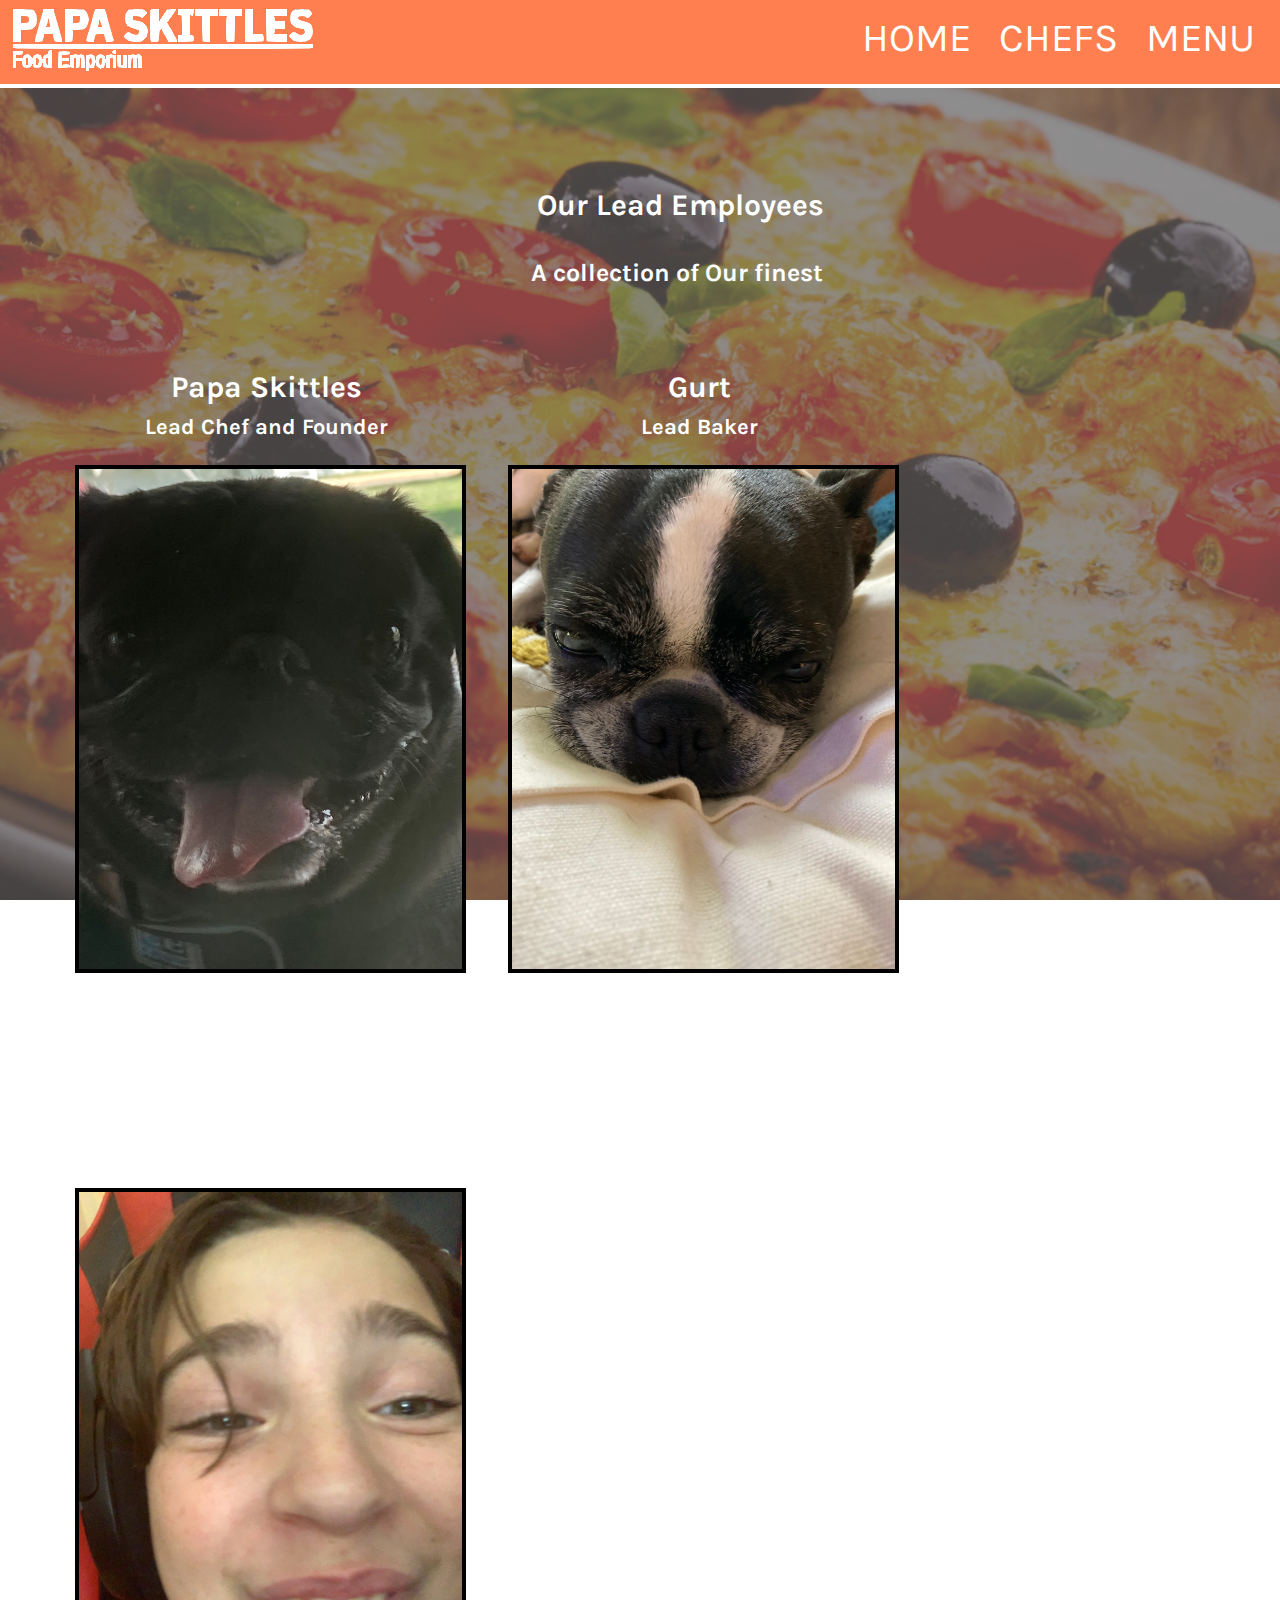
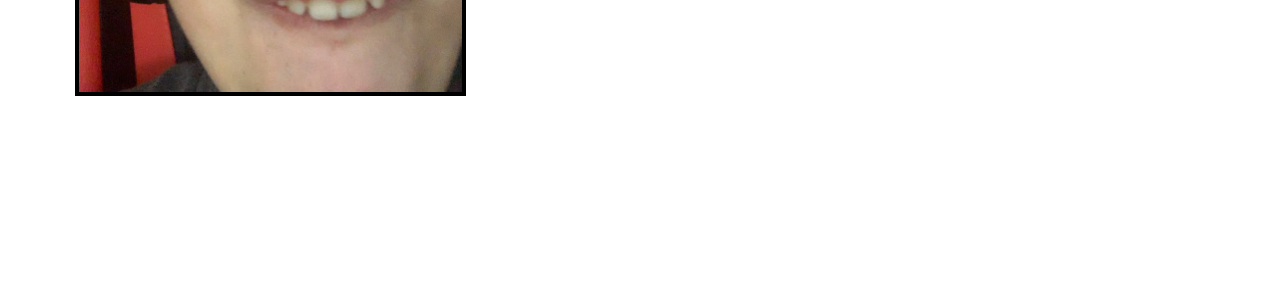
==== chefs.html @ 7ef2f910 "first commit" ====
<!DOCTYPE html>
<html>
    <head>
        <meta name="viewport" content="width=device-width, initial-scale=1.0">

        <title>Papa Skittles Food Emporium</title>
        <link rel="stylesheet" href="style.css">

        <link rel="preconnect" href="https://fonts.googleapis.com">
        <link rel="preconnect" href="https://fonts.gstatic.com" crossorigin>
        <link href="https://fonts.googleapis.com/css2?family=Fredoka+One&family=Karla:wght@300&display=swap" rel="stylesheet">

    </head>

    <body>
        



        <section class="header">

            <nav>
                <a href="index.html"><img src="Images/papa-skittles-low-resolution-logo-transparent-background (1).png"></a>
                <div class="nav-links">
                    <ul>
                        <li><a href="index.html">HOME</a></li>
                        <li><a href="chefs.html">CHEFS</a></li>
                        <li><a href="menu.html">MENU</a></li>
                    </ul>

                </div>
            </nav>

            <div class="responsive-container-block outer-container">
              <div class="responsive-container-block inner-container">
                <p class="text-blk heading-text">Our Lead Employees
                </p>
                <p class="text-blk sub-heading-text">A collection of Our finest 
                </p>
                <div class="responsive-container-block cards-container">
                  <div class="responsive-cell-block wk-desk-4 wk-ipadp-4 wk-mobile-12 wk-tab-12 card-container">
                    <p class="text-blk name">Papa Skittles
                    </p>
                    <p class="text-blk position">Lead Chef and Founder
                    </p>
                    <img src="Images/PapaSkit.jpeg"
                      class="team-member-image" />

                    <p class="description">"Everyone owes me money they dont have"<br>-Papa Skittles</p>
                  </div>
                  <div class="responsive-cell-block wk-desk-4 wk-ipadp-4 wk-mobile-12 wk-tab-12 card-container">
                    <p class="text-blk name">Gurt
                    </p>
                    <p class="text-blk position">Lead Baker
                    </p>
                    <img src="Images/SleepyGurt.jpeg"
                      class="team-member-image" />
                      <p class="description">"I put posion in my muffins"<br>-Gertie</p>
                  </div>
                  <div class="responsive-cell-block wk-desk-4 wk-ipadp-4 wk-mobile-12 wk-tab-12 card-container">
                    <p class="text-blk name">Dylan
                    </p>
                    <p class="text-blk position">Waiter
                    </p>
                    <img src="Images/Diego.jpeg"
                      class="team-member-image" />
                    <p class="description">"I'm not getting paid help me"<br>-Dylan</p>
                  </div>
                </div>
              </div>
            </div>
        </section>

        <section class="team">




          
        </section>


        


    </body>

</html>
---- style.css ----
*{
    margin: 0;
    padding: 0;

    font-family: 'Fredoka One', cursive;
    font-family: 'Karla', sans-serif;

    overflow-x: hidden;

   
}







.header{
    min-height: 100vh;
    width: 100%;
    /* background-image: linear-gradient(rgba(95, 95, 95, 0.7),rgba(95,95,95, 0.7)),url("Images/Untitled\ design.png");
    background-position: center;
    background-size: cover;
    background-attachment: fixed; */
    position: relative;


    border-bottom: 4px white;






}
body{
    background-image: linear-gradient(rgba(95, 95, 95, 0.7),rgba(95,95,95, 0.7)),url("Images/Untitled\ design.png");
    background-position: center;
    background-size: cover;
    background-attachment: fixed;
}




nav{
    display: flex;
    padding: .5% 1%;
    justify-content: space-between;
    align-items: center;
    border-bottom: 4px solid white;

    overflow: hidden;
    background-color: coral;

}


nav img{
    width: 150;
}
.nav-links{
    flex: 1;
    text-align: right;

}
.nav-links ul li{
    list-style: none;
    display: inline-block;
    padding: 8px 12px;
    position: relative;
}

.nav-links ul li a{
    color: white;
    text-decoration: none;
    font-size: 40px;
}

.nav-links ul li::after{
    content: '';
    width: 0%;
    height: 4px;
    background: red;
    display: block;
    margin: auto;
    transition: 0.5s;
}
.nav-links ul li:hover::after {
    width: 100%;
}

.text-box{
    width: 90%;
    height: fit-content;
    color: white;
    position:absolute;
    top: 50%;
    left: 50%;
    transform: translate(-50%,-50%);
    text-align: center;
    

}

.text-box h1{
    font-size: 100px;
}



.text-box p{
    margin: 10px 0 40px;
    font-size: 62px;
    color: white;

}

.findL_btn{
    display: inline-block;
    text-decoration: none;
    color: white;
    border: 4px solid;
    padding: 12px 34px;
    font-size: 32px;
    background: transparent;
    position: relative;
    cursor: pointer;
}
.findL_btn:hover{
    border: 4px solid white;
    background: red;
    transition: 1s;
}







.proof{
    min-height: 100vh;
    width: 100%;
    background-image: linear-gradient(rgba(95, 95, 95, 0.7),rgba(95,95,95, 0.7)),url("Images/Drinks.png");
    background-position: center;
    background-size: cover;
    position: relative;
    border-color: white;
    border: solid;
    border-left: 4px;
    color: white;

    text-align: center;
    font-size: 64px;
    padding-top: 128px;
    


    
}




/* Chefs Page */



.responsive-cell-block{
    min-height:75px;
  }

  .text-blk{
    margin-top:0px;
    margin-right:0px;
    margin-bottom:0px;
    margin-left:0px;
    line-height:25px;
    padding-top:0px;
    padding-right:0px;
    padding-bottom:0px;
    padding-left:0px;
  }
  .responsive-container-block{
    min-height:75px;
    height:fit-content;
    width:100%;
    padding-top:10px;
    padding-right:10px;
    padding-bottom:10px;
    padding-left:10px;
    display:flex;
    flex-wrap:wrap;
    margin-top:0px;
    margin-right:auto;
    margin-bottom:0px;
    margin-left:auto;
    justify-content:flex-start;
  }
  .outer-container{
    padding-top:10px;
    padding-right:30px;
    padding-bottom:10px;
    padding-left:30px;
    background-color:transparent;
  }
  .heading-text{
    font-weight:700;
    font-size:30px;
    line-height:35px;
    color: white;
    margin-top:0px;
    margin-right:0px;
    margin-bottom:32px;
    margin-left:0px;
    text-align:center;
  }
  .sub-heading-text{
    max-width:470px;
    font-size:25px;
    line-height:35px;
    text-align:center;
    font-weight:700;
    color: white;
    margin-top:0px;
    margin-right:0px;
    margin-bottom:100px;
    margin-left:0px;
    margin:0 0 70px 0;
  }
  .inner-container{
    flex-direction:column;
    align-items:center;
    margin-top:80px;
    margin-right:0px;
    margin-bottom:50px;
    margin-left:0px;
  }
  .cards-container{
    max-width:1320px;
  }
  .name{
    text-align: center;
    font-size:30px;
    line-height:35px;
    font-weight:700;
    color: white;
    margin-top:0px;
    margin-right:0px;
    margin-bottom:5px;
    margin-left:0px;
  }
  .position{
    text-align: center;
    color: white;
    font-size:22px;
    line-height:35px;
    font-weight:700;
    margin-top:0px;
    margin-right:0px;
    margin-bottom:20px;
    margin-left:0px;
  }
  .team-member-image{
    width:100%;
    margin-top:0px;
    margin-right:0px;
    margin-bottom:40px;
    margin-left:0px;
    height: 500px;
    border: solid;
    border-width: 4px;

  }

  .card-container{
    padding-top:0px;
    padding-right:25px;
    padding-bottom:0px;
    padding-left:25px;
    margin:0 0 30px 0;

  }


.description{
  color: white;
  text-align: center;
  font-size:20px;
  font-weight: 50px;
  text-decoration: underline;
  font-style: italic
}



  @media (max-width: 1024px){
    .socialMediaIcons{
      margin:0 20px 10px 0;
    }
  }
  @media (max-width: 768px){
    .card-container{
      margin:0 0 60px 0;
      width:80%;
    }
    .cards-container{
      flex-direction:column;
      align-items:center;
      justify-content:center;
    }
  }
  @media (max-width: 500px){
    .inner-container{
      padding:10px 0 10px 0;
      margin:50px 0 50px 0;
    }
    .cards-container{
      padding:10px 0 10px 0;
    }
    .card-container{
      width:100%;
      padding:0 15px 0 15px;
    }
    .outer-container{
      padding:10px 20px 10px 20px;
    }
    .sub-heading-text{
      font-size:20px;
      line-height:25px;
      margin:0 0 30px 0;
    }
    .heading-text{
      font-size:22px;
      line-height:28px;
    }
  } 

  /* menus */

  .menu_image{
    padding-top: 10px;
    display: flex;
  }


  .menu_image img{
    margin: 0px auto;
    width: 70%;
    height: 80%;
    
  }

  .How{
    font-size: 64px;
    text-align: center;
    color: white;
    margin-top: 15px;
    text-decoration: underline;

  }
  .how_its_made{
    height: 100vh;
  }

  .steaks{
    padding-top: 30px;
    font-size: 32px;
    color: white;
    text-align: center;
    
  }

  .steaks h1{
    text-decoration: underline;
  }
 

  /* contact */




/* 
  580 TOTAL LINES OF CODE */
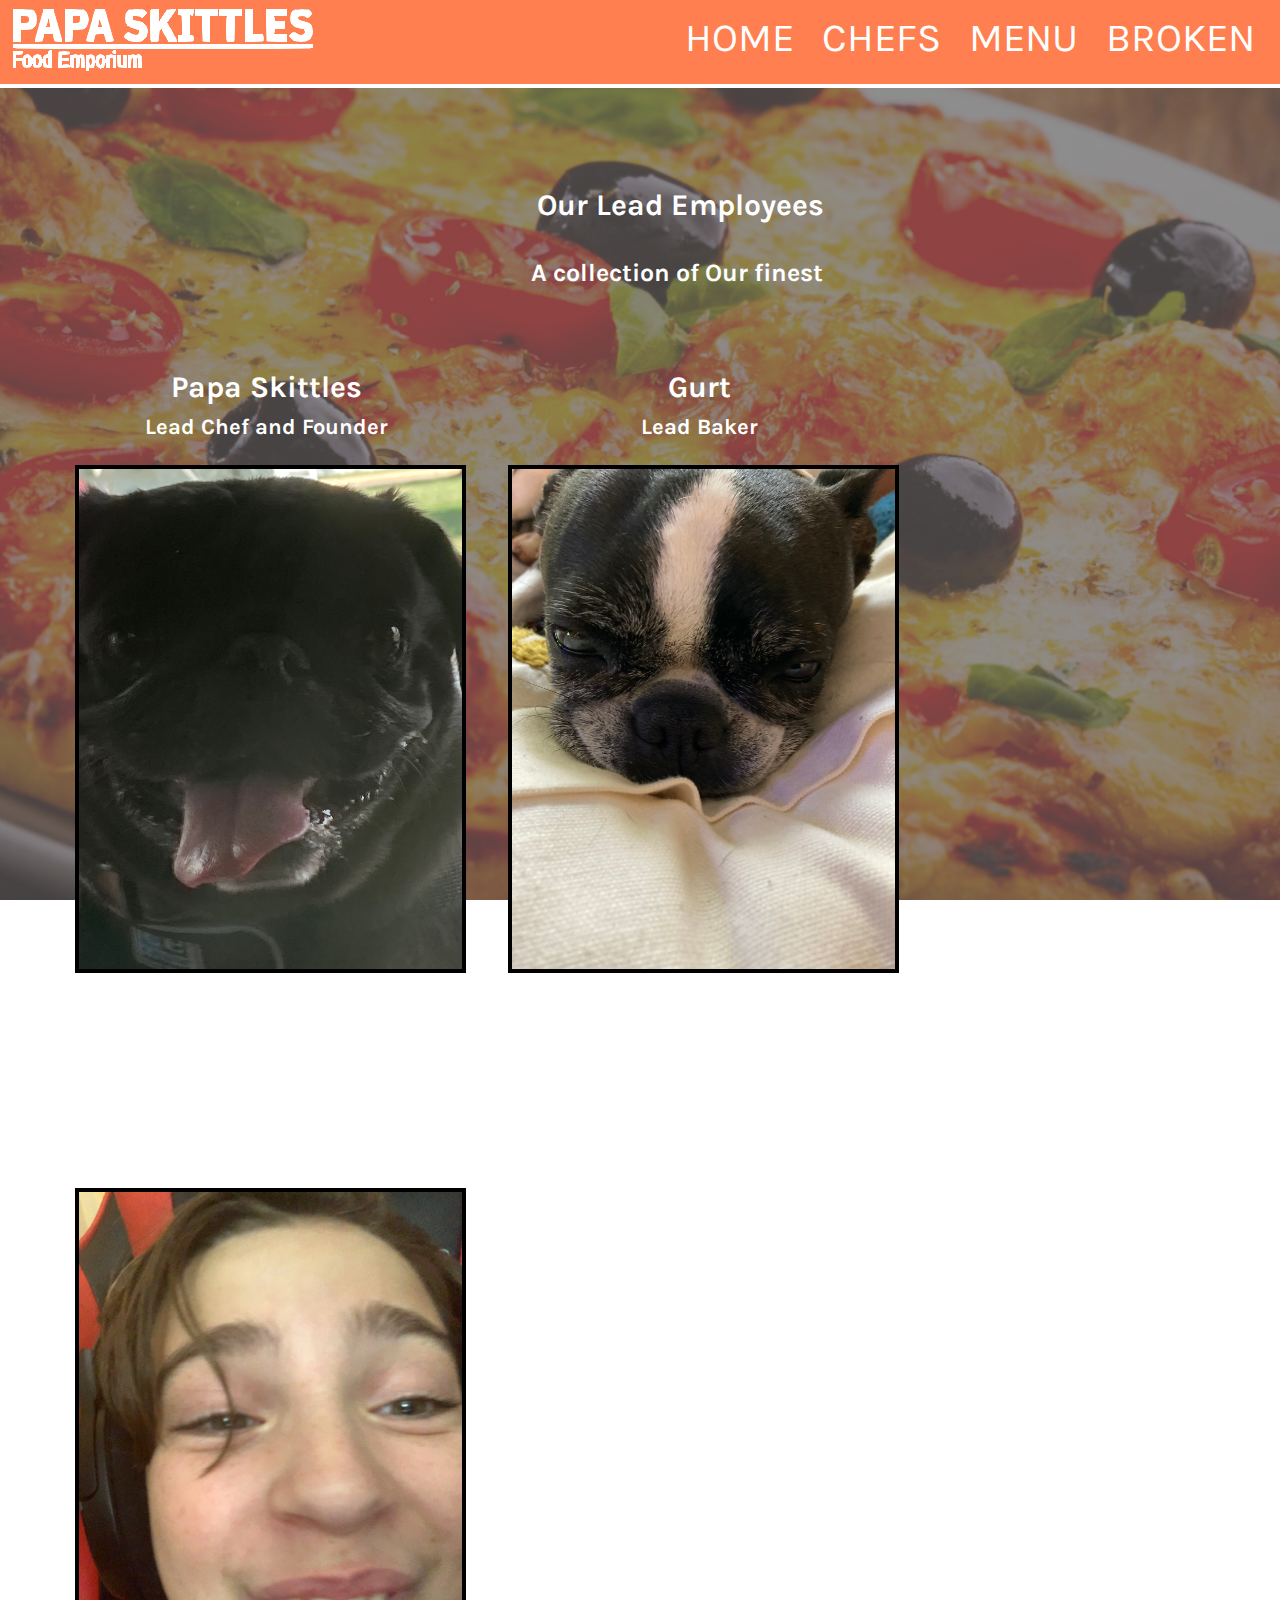
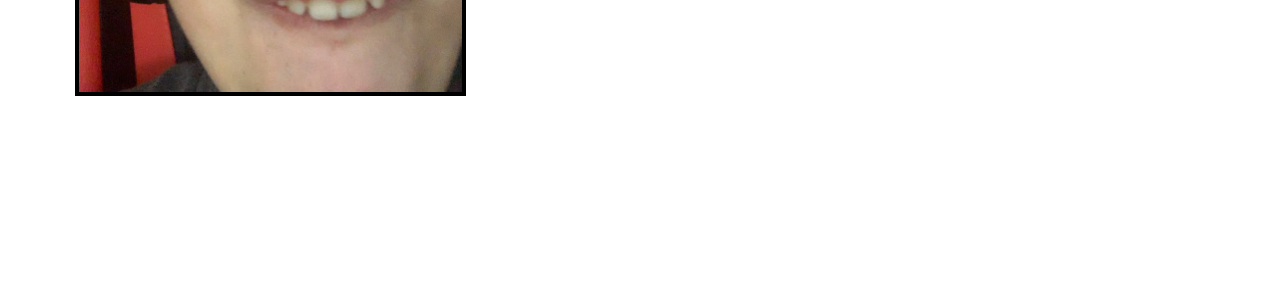
==== commit 7336a146: "add broken link" ====
--- a/chefs.html
+++ b/chefs.html
@@ -26,6 +26,7 @@
                         <li><a href="index.html">HOME</a></li>
                         <li><a href="chefs.html">CHEFS</a></li>
                         <li><a href="menu.html">MENU</a></li>
+                        <li><a href="broken.html">BROKEN</a></li>
                     </ul>
 
                 </div>
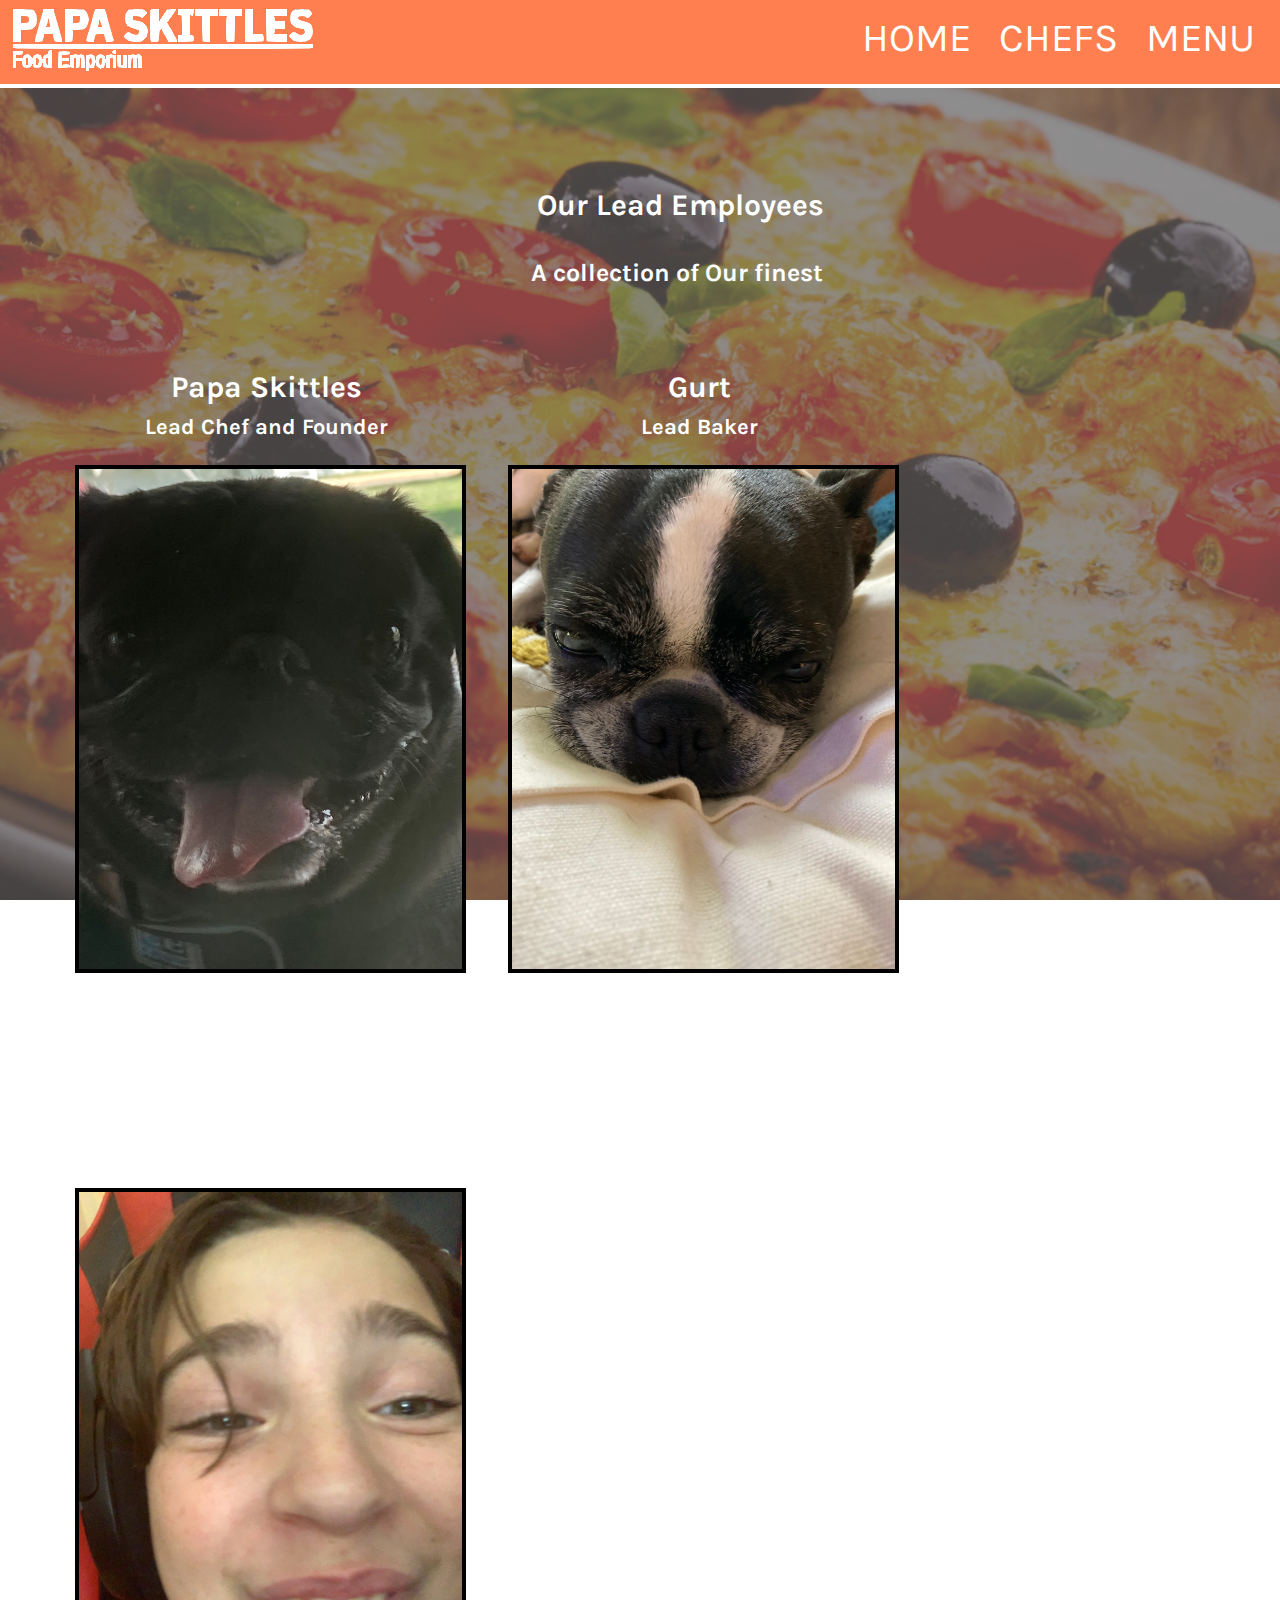
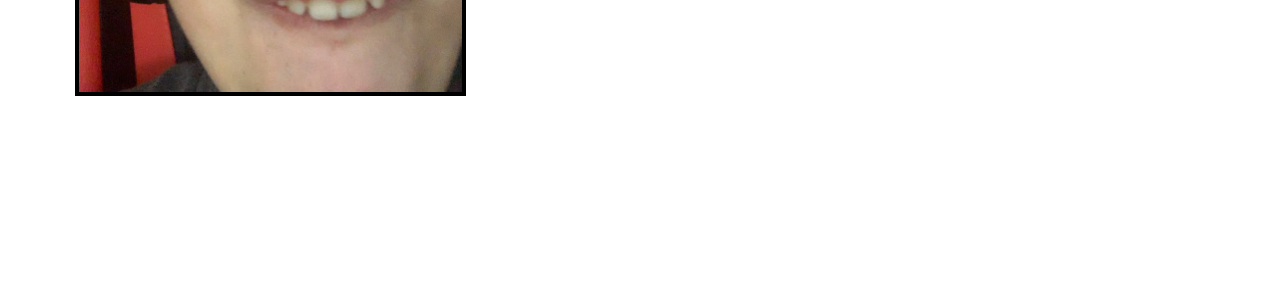
==== commit 5e62bc94: "Fixed broken link in chefs" ====
--- a/chefs.html
+++ b/chefs.html
@@ -26,7 +26,7 @@
                         <li><a href="index.html">HOME</a></li>
                         <li><a href="chefs.html">CHEFS</a></li>
                         <li><a href="menu.html">MENU</a></li>
-                        <li><a href="broken.html">BROKEN</a></li>
+                        
                     </ul>
 
                 </div>
